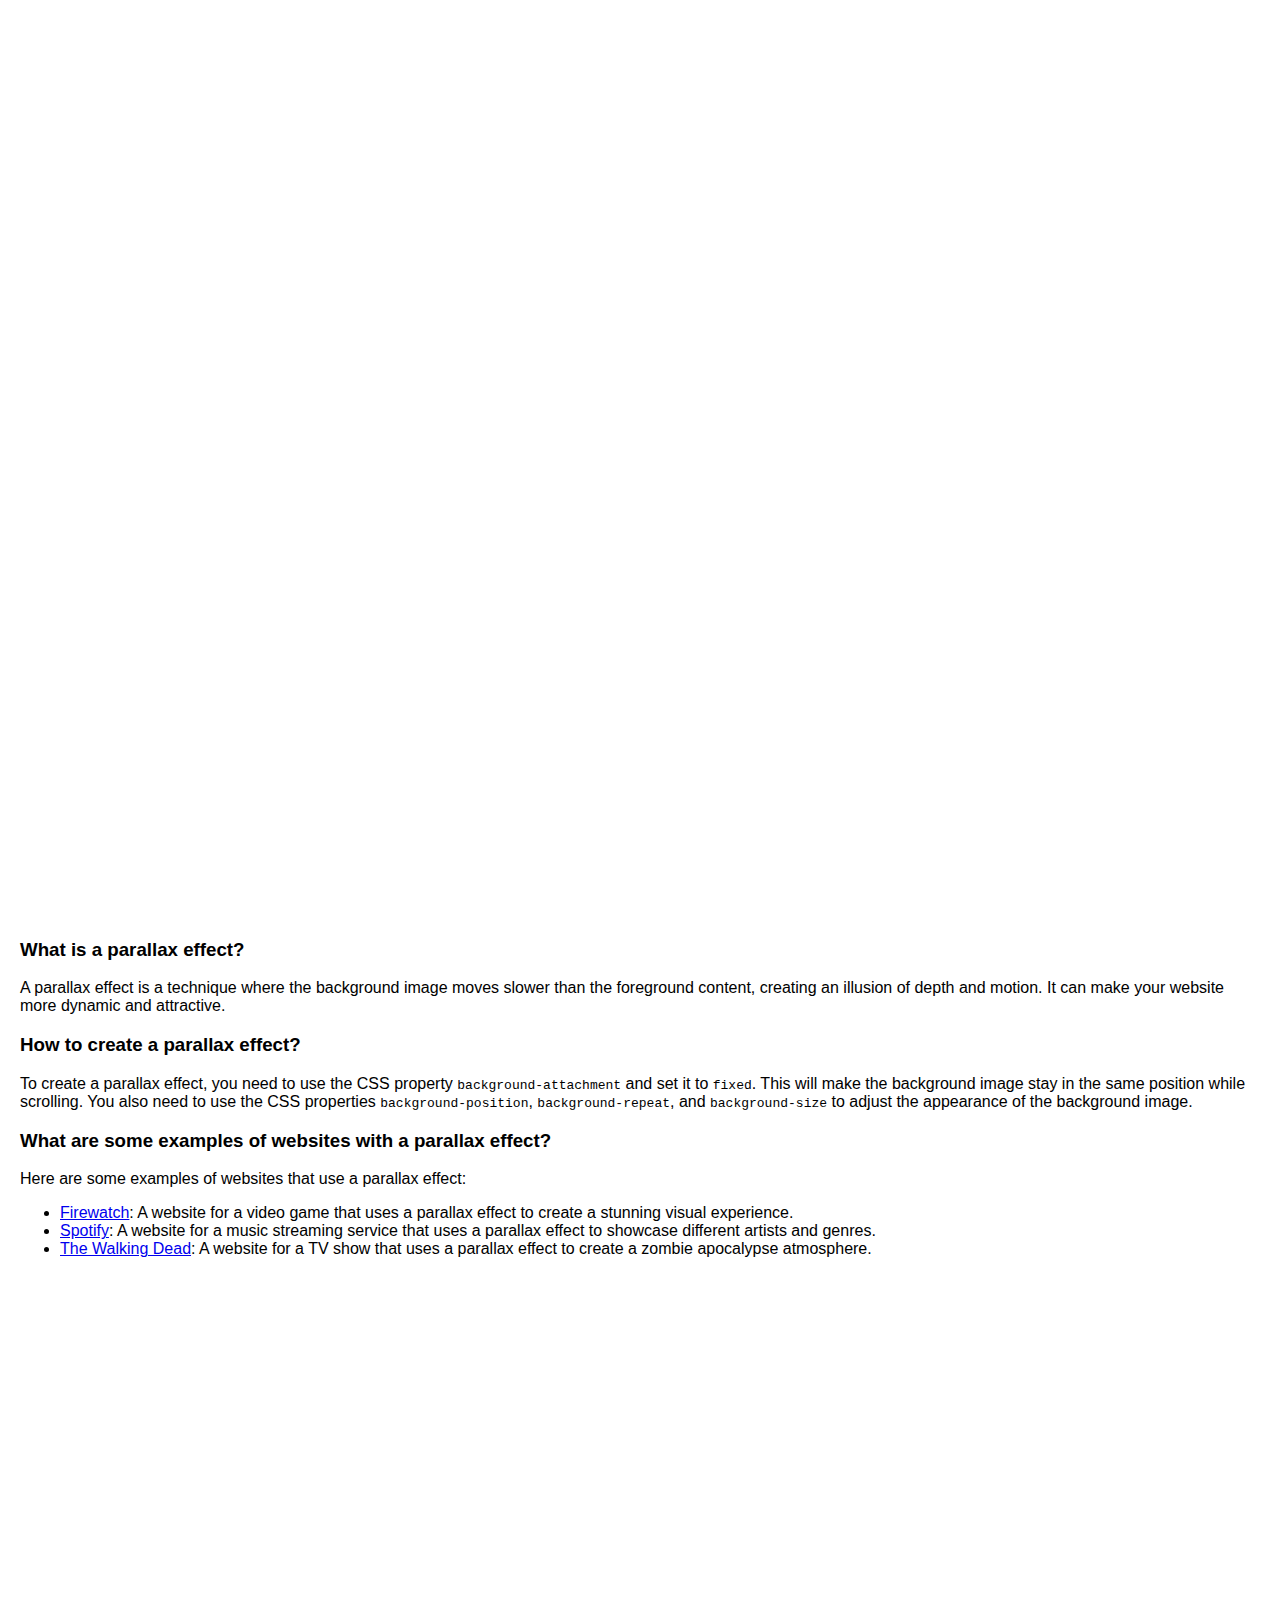
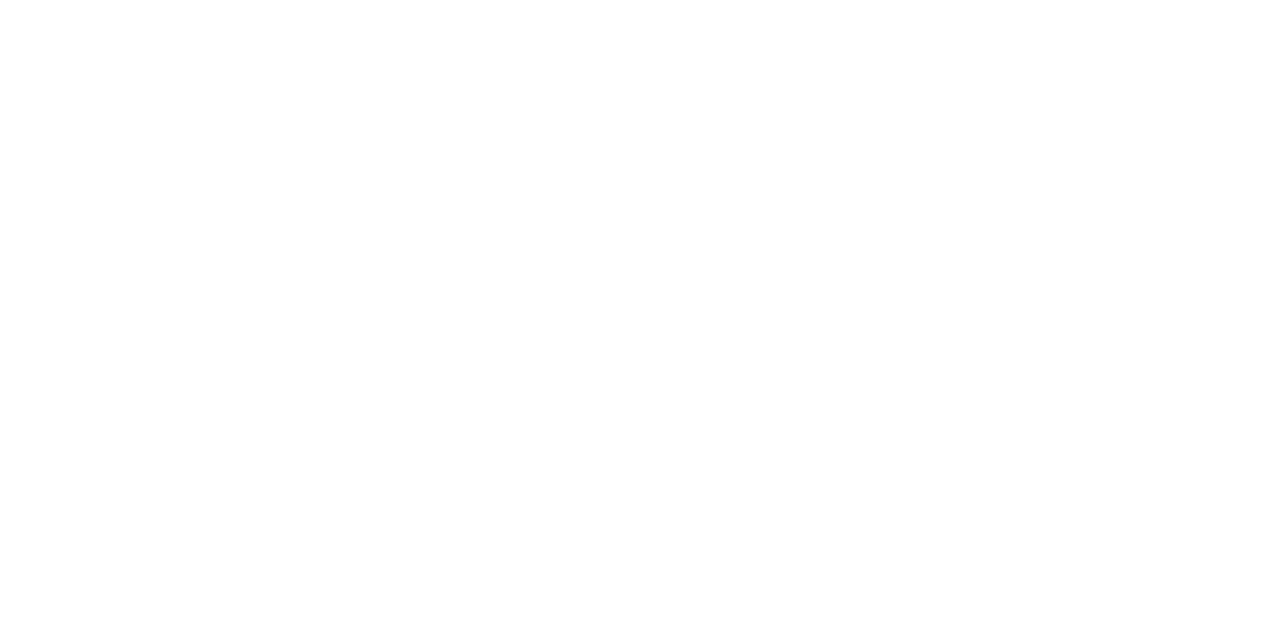
==== index.html @ a32f5b7f "Update index.html" ====
<html>
<head>
<style>
/* Style the body */
body {
  font-family: Arial, Helvetica, sans-serif;
  margin: 0;
  height: 100%;
}

/* Style the header */
.header {
  background-image : https://pixabay.com/photos/milky-way-stars-night-sky-2695569/;
  background-attachment: fixed; /* This will create the parallax effect */
  background-position: center;
  background-repeat: no-repeat;
  background-size: cover;
  height: 100%;
}

/* Style the content */
.content {
  padding: 20px;
  background-color: white;
}

/* Style the footer */
.footer {
  background-image: url; /* Another scenic image */
  background-attachment: fixed; /* This will create the parallax effect */
  background-position: center;
  background-repeat: no-repeat;
  background-size: cover;
  height: 100%;
}

/* Style the heading text */
.heading {
  color: white;
  font-size: 48px;
  padding: 8px;
}

/* Style the subheading text */
.subheading {
  color: white;
  font-size: 24px;
}
</style>
</head>
<body>

<!-- The header with a full-width image -->
<div class="header">
<h1 class="heading">My Simple Website</h1>
<h2 class="subheading">With a parallax effect</h2>
</div>

<!-- The content -->
<div class="content">
<h3>What is a parallax effect?</h3>
<p>A parallax effect is a technique where the background image moves slower than the foreground content, creating an illusion of depth and motion. It can make your website more dynamic and attractive.</p>
<h3>How to create a parallax effect?</h3>
<p>To create a parallax effect, you need to use the CSS property <code>background-attachment</code> and set it to <code>fixed</code>. This will make the background image stay in the same position while scrolling. You also need to use the CSS properties <code>background-position</code>, <code>background-repeat</code>, and <code>background-size</code> to adjust the appearance of the background image.</p>
<h3>What are some examples of websites with a parallax effect?</h3>
<p>Here are some examples of websites that use a parallax effect:</p>
<ul>
<li><a href="^4^">Firewatch</a>: A website for a video game that uses a parallax effect to create a stunning visual experience.</li>
<li><a href="^5^">Spotify</a>: A website for a music streaming service that uses a parallax effect to showcase different artists and genres.</li>
<li><a href="^6^">The Walking Dead</a>: A website for a TV show that uses a parallax effect to create a zombie apocalypse atmosphere.</li>
</ul>
</div>

<!-- The footer with another full-width image -->
<div class="footer">
<h1 class="heading">Thank you for visiting!</h1>
<h2 class="subheading">I hope you learned something new.</h2>
</div>

</body>
</html>
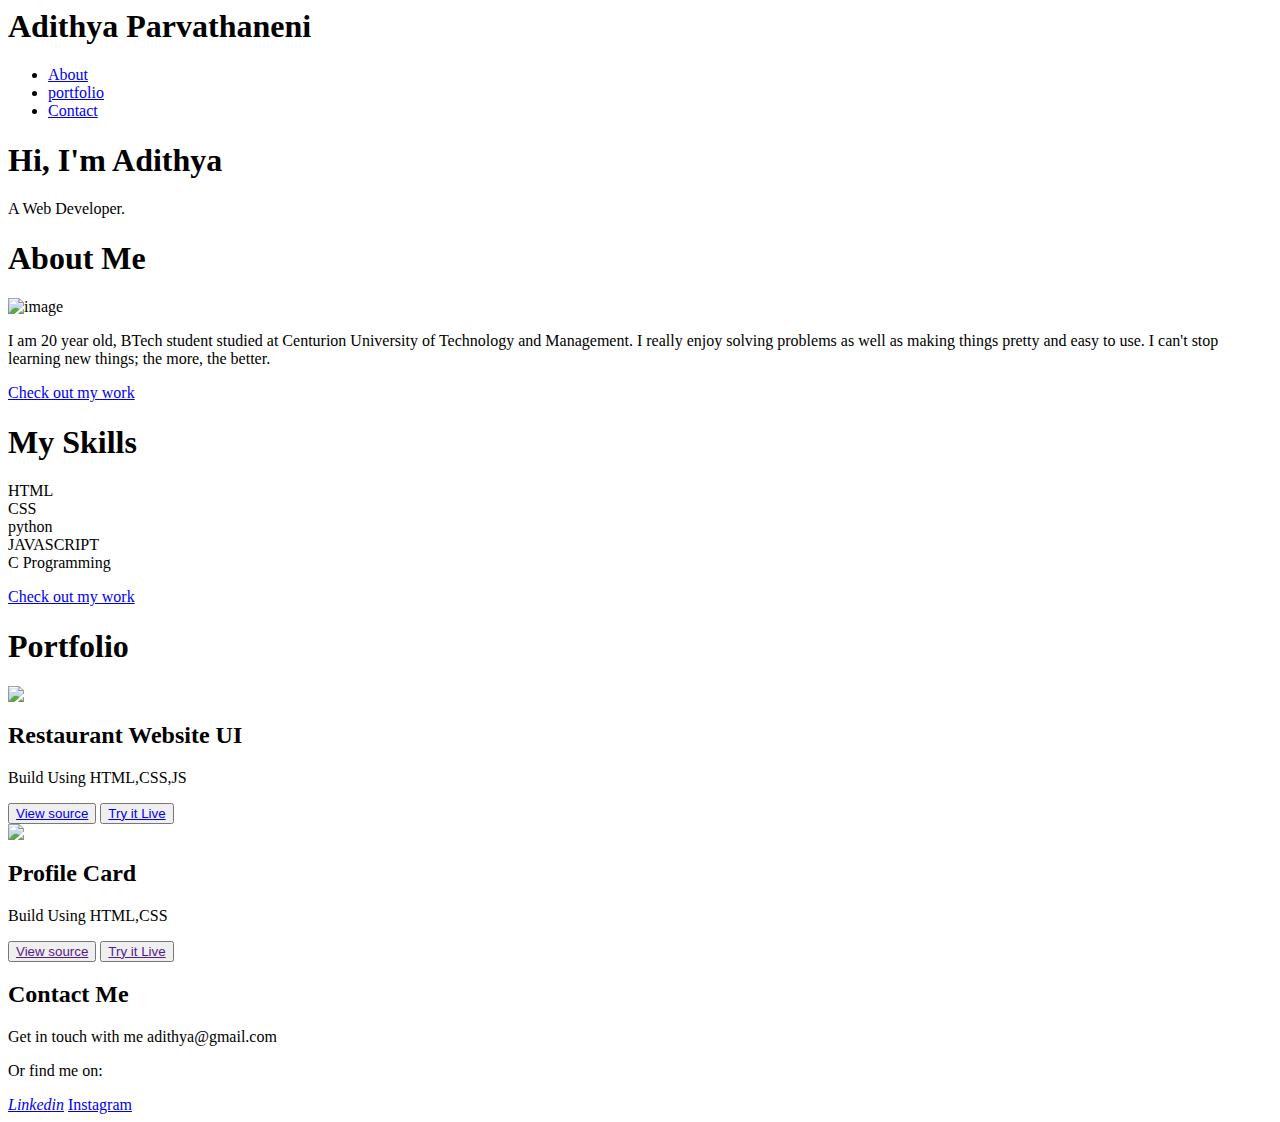
==== commit e183c480: "Create index.html" ====
--- a/index.html
+++ b/index.html
@@ -1,81 +1,228 @@
-<html>
+<html lang="en">
+
 <head>
-<style>
-/* Style the body */
-body {
-  font-family: Arial, Helvetica, sans-serif;
-  margin: 0;
-  height: 100%;
-}
-
-/* Style the header */
-.header {
-  background-image : https://pixabay.com/photos/milky-way-stars-night-sky-2695569/;
-  background-attachment: fixed; /* This will create the parallax effect */
-  background-position: center;
-  background-repeat: no-repeat;
-  background-size: cover;
-  height: 100%;
-}
-
-/* Style the content */
-.content {
-  padding: 20px;
-  background-color: white;
-}
-
-/* Style the footer */
-.footer {
-  background-image: url; /* Another scenic image */
-  background-attachment: fixed; /* This will create the parallax effect */
-  background-position: center;
-  background-repeat: no-repeat;
-  background-size: cover;
-  height: 100%;
-}
-
-/* Style the heading text */
-.heading {
-  color: white;
-  font-size: 48px;
-  padding: 8px;
-}
-
-/* Style the subheading text */
-.subheading {
-  color: white;
-  font-size: 24px;
-}
-</style>
+  <meta charset="UTF-8" />
+  <meta http-equiv="X-UA-Compatible" content="IE=edge" />
+  <meta name="author" content="Sanket Bodake">
+  <meta name="description" content="Portfolio website | Web Developer | Open source Enthusiast">
+  <meta name="keywords" content="Sanket, bodake, Sanket bodake, portfolio, css, javascript, software, coding, programming, web, 
+  development, developer, frontend">
+  <meta name="viewport" content="width=device-width, initial-scale=1.0" />
+  <meta name="google-site-verification" content="IZ7Sm227j_9N0Sy_JmwOvn1_OAm_O2rHr2833ZV0Fro">
+  <title>portfolio</title>
+  <link rel="stylesheet" href="./style.css" />
+  <script src="https://kit.fontawesome.com/66aa7c98b3.js" crossorigin="anonymous"></script>
+  <link href="https://fonts.googleapis.com/css?family=Comfortaa:400,700,300|Quattrocento" rel="stylesheet">
+  <link rel="shortcut icon" href="./img/fbavatar_1630400663387_6838396024049256103.png" type="image/x-icon">
+  <script src="https://code.jquery.com/jquery-3.6.0.min.js"
+  integrity="sha256-/xUj+3OJU5yExlq6GSYGSHk7tPXikynS7ogEvDej/m4=" crossorigin="anonymous"></script>
+ <meta name="title" content="Portfolio Website | Sanket Bodake">
+ <meta name="title" content="Portfolio Website | Sanket Bodake">
+ <meta itemprop="description" content="Web Developer | Open source Enthusiast">
+ <meta name="application-name" content="Portfolio Website">
+ <meta property="og:site_name" content="">
+ <meta property="og:type" content="website">
+ <meta property="og:url" content="https://sanketbodake.ninja/">
+ <meta property="og:title" content="Sanket Bodake">
+ <meta property="og:description" content="Portfolio website | Web Developer | Open source Enthusiast">
+ <meta name="url" content="https://sanketbodake.ninja/">
+ <meta name="language" content="English">  
+ <meta property="twitter:card" content="summary_large_image">
+<meta name="twitter:url" content="https://sanketbodake.ninja/">
+<meta name="twitter:title" content="Sanket Bodake">
+<meta name="twitter:description" content="Portfolio website | Web Developer | Open source Enthusiast">
+<meta name="twitter:site" content="@Sanket46171296">
+<meta name="twitter:creator" content="@Sanket46171296">
+<meta name="url" content="https://sanketbodake.ninja/">
+<meta property="og:locale" content="en">
+<meta name="language" content="English">
+<meta itemprop="image" content="https://sanketbodake.ninja/myImage.jpg">
+<meta property="og:image" content="https://sanketbodake.ninja/myImage.jpg">
+<meta name="twitter:image" content="https://sanketbodake.ninja/myImage.jpg">
+<meta name="twitter:image:src" content="https://sanketbodake.ninja/myImage.jpg">
+<meta property="og:image:type" content="image/png">
+<meta property="og:image:width" content="512">
+<meta property="og:image:height" content="512">
+<meta property="twitter:image:type" content="image/png">
+<meta property="twitter:image:width" content="512">
+<meta property="twitter:image:width" content="512">
 </head>
+
 <body>
-
-<!-- The header with a full-width image -->
-<div class="header">
-<h1 class="heading">My Simple Website</h1>
-<h2 class="subheading">With a parallax effect</h2>
-</div>
-
-<!-- The content -->
-<div class="content">
-<h3>What is a parallax effect?</h3>
-<p>A parallax effect is a technique where the background image moves slower than the foreground content, creating an illusion of depth and motion. It can make your website more dynamic and attractive.</p>
-<h3>How to create a parallax effect?</h3>
-<p>To create a parallax effect, you need to use the CSS property <code>background-attachment</code> and set it to <code>fixed</code>. This will make the background image stay in the same position while scrolling. You also need to use the CSS properties <code>background-position</code>, <code>background-repeat</code>, and <code>background-size</code> to adjust the appearance of the background image.</p>
-<h3>What are some examples of websites with a parallax effect?</h3>
-<p>Here are some examples of websites that use a parallax effect:</p>
-<ul>
-<li><a href="^4^">Firewatch</a>: A website for a video game that uses a parallax effect to create a stunning visual experience.</li>
-<li><a href="^5^">Spotify</a>: A website for a music streaming service that uses a parallax effect to showcase different artists and genres.</li>
-<li><a href="^6^">The Walking Dead</a>: A website for a TV show that uses a parallax effect to create a zombie apocalypse atmosphere.</li>
-</ul>
-</div>
-
-<!-- The footer with another full-width image -->
-<div class="footer">
-<h1 class="heading">Thank you for visiting!</h1>
-<h2 class="subheading">I hope you learned something new.</h2>
-</div>
-
+  <header class="header">
+    <nav class="navbar">
+      <div class="navbar-container container">
+        <div>
+          <h1 class="navbar-brand">Adithya Parvathaneni</h1>
+        </div>
+        <ul class="menu-items">
+          <li><a href="#about">About</a></li>
+          <li><a href="#portfolio">portfolio</a></li>
+          <li><a href="#contact-me">Contact</a></li>
+        </ul>
+      </div>
+    </nav>
+    <div class="home-content" id="home-page">
+      <div class="name">
+        <h1>Hi, I'm Adithya</h1>
+        <p>A Web Developer.</p>
+      </div>
+      <div class="angle-down-icon">
+        <a href="#about"><i class="fas fa-angle-down"></i></a>
+      </div>
+    </div>
+  </header>
+  <section class="about-me" id="about">
+    <div class="container">
+      <div class="about-content">
+        <div class="left-content">
+          <div>
+           <h1 class="about-heading">About Me</h1>
+          </div> 
+          <img src="https://i.postimg.cc/Hx4nChpH/fbavatar-1630400663387-6838396024049256103.png" alt="image" />
+          <p>
+            I am 20 year old, BTech student studied at Centurion University of Technology and Management.
+            I really enjoy solving problems as well as making things pretty and easy to use. I can't stop learning new
+            things; the more, the better.
+          </p>
+          <div class="work-arrow">
+            <p>
+              <a href="#my-works">Check out my work <i class="fas fa-arrow-down"></i></a>
+            </p>
+          </div>
+        </div>
+        <div class="skills">
+          <div class="right-content">
+            <div>
+              <h1 class="skills-heading">My Skills</h1>
+            </div>
+            <div class="skills-bar">
+              <div class="bar">
+                <div class="info">
+                  <span>HTML</span>
+                </div>
+                <div class="progress-line"><span class="html"></span></div>
+                <div class="bar">
+                  <div class="info">
+                    <span>CSS</span>
+                  </div>
+                  <div class="progress-line"><span class="css"></span></div>
+                  <div class="bar">
+                    <div class="info">
+                      <span>python</span>
+                    </div>
+                    <div class="progress-line"><span class="bootstrap"></span></div>
+                    <div class="bar">
+                      <div class="info">
+                        <span>JAVASCRIPT</span>
+                      </div>
+                      <div class="progress-line"><span class="javascript"></span></div>
+                      <div class="bar">
+                        <div class="info">
+                          <span>C Programming</span>
+                        </div>
+                        <div class="progress-line"><span class="c"></span></div>
+                      </div>
+                    </div>
+                  </div>
+                </div>
+              </div>
+            </div>
+            <div class="work-arrow-2">
+              <p>
+                <a href="#my-works">Check out my work <i class="fas fa-arrow-down"></i></a>
+              </p>
+            </div>
+          </div>
+        </div>
+      </div>
+    </div>
+ </section>
+  <section id="my-works">
+    <div class="portfolio">
+      <div class="proj-heading">
+        <h1>Portfolio</h1>
+      </div>
+      <div class="portfolio-content container">
+        <div class="proj-1">
+          <img src="https://i.postimg.cc/qM9TjGTG/Screenshot-80.png">
+          <div class="proj1-details">
+            <i class="fab fa-html5"></i>
+            <i class="fab fa-css3-alt"></i>
+            <i class="fab fa-js"></i>
+            <h2>Restaurant Website UI</h2>
+            <p>Build Using HTML,CSS,JS</p>
+            <button><a href="#" target="blank">View source <i
+              class="fas fa-external-link-alt"></i></a>
+            </button>
+            <button><a href="#" target="blank">Try it Live <i
+              class="fas fa-external-link-alt"></i></a>
+          </button>
+          </div>
+        </div>
+        
+        <div class="proj-2">
+          <img src="https://i.postimg.cc/FR848bSm/Screenshot-76.png">
+          <div class="proj2-details">
+            <i class="fab fa-html5"></i>
+            <i class="fab fa-css3-alt"></i>
+            <h2>Profile Card</h2>
+            <p>Build Using HTML,CSS</p>
+            <button><a href="" target="blank">View source <i
+              class="fas fa-external-link-alt"></i></a>
+            </button>
+            <button><a href="" target="blank">Try it Live <i
+              class="fas fa-external-link-alt"></i></a>
+          </button>
+          </div>
+          
+        </div>
+      </div>
+    </div>
+  </section>
+  <div class="contact" id="contact-me">
+    <div class="container">
+      <div class="contact-content">
+        <h2>Contact Me</h2>
+        <p class="mail">
+          Get in touch with me <i class="fas fa-arrow-right"></i> adithya@gmail.com
+        </p>
+        <p class="links">Or find me on:</p>
+        <a href="www.linkedin.com/in/adithya-parvathaneni-94989927a" target="blank"><i class="fab fa-linkedin">Linkedin</i></a>
+        <a href="https://www.instagram.com/itz_adithya___/" target="blank"><i class="fab fa-instagram"></i> Instagram</a>
+      </div>
+    </div>
+  </div>
+  <script type="text/javascript">
+    $(document).ready(function () {
+      $(window).scroll(function () {
+        if ($(this).scrollTop() > 550) {
+          $('.navbar').addClass('solid');
+          $('.back-to-top').addClass('visible');
+        } else {
+          $('.navbar').removeClass('solid');
+          $('.back-to-top').removeClass('visible');
+        }
+
+      });
+    });
+  </script>
+  <script src="https://ajax.googleapis.com/ajax/libs/jquery/3.3.1/jquery.min.js"></script>
+  <script>
+    $(document).ready(function () {
+      $("a").on('click', function (event) {
+        if (this.hash !== "") {
+          event.preventDefault();
+          var hash = this.hash;
+            $('html, body').animate({
+            scrollTop: $(hash).offset().top
+          }, 800, function () {
+            window.location.hash = hash;
+          });
+        } 
+      });
+    });
+  </script>
 </body>
+
 </html>
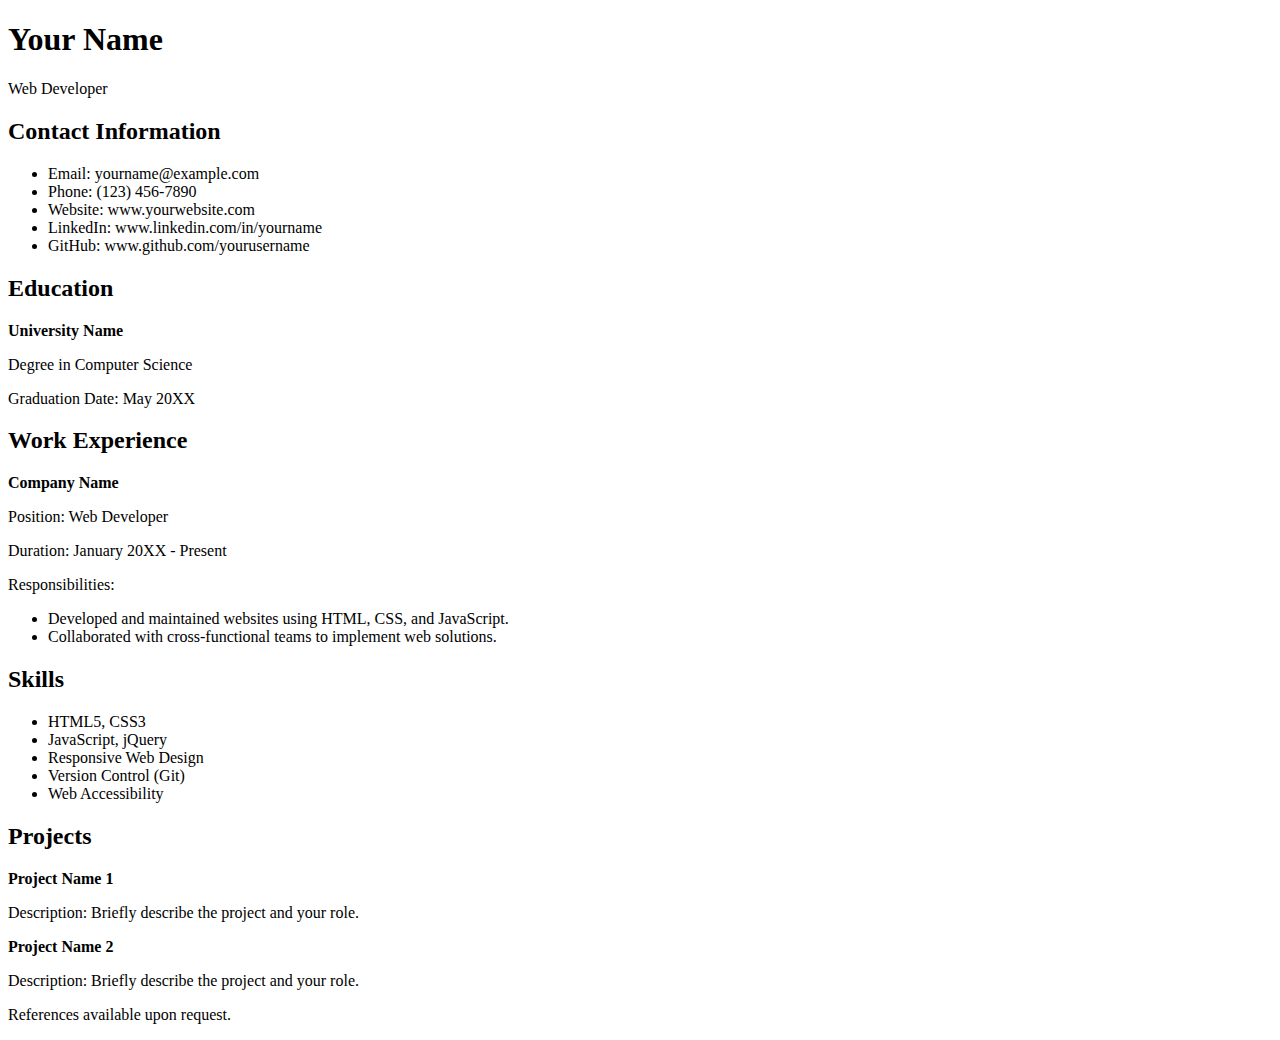
==== commit 2b51b563: "Create index.html" ====
--- a/index.html
+++ b/index.html
@@ -1,228 +1,65 @@
+<!DOCTYPE html>
 <html lang="en">
-
 <head>
-  <meta charset="UTF-8" />
-  <meta http-equiv="X-UA-Compatible" content="IE=edge" />
-  <meta name="author" content="Sanket Bodake">
-  <meta name="description" content="Portfolio website | Web Developer | Open source Enthusiast">
-  <meta name="keywords" content="Sanket, bodake, Sanket bodake, portfolio, css, javascript, software, coding, programming, web, 
-  development, developer, frontend">
-  <meta name="viewport" content="width=device-width, initial-scale=1.0" />
-  <meta name="google-site-verification" content="IZ7Sm227j_9N0Sy_JmwOvn1_OAm_O2rHr2833ZV0Fro">
-  <title>portfolio</title>
-  <link rel="stylesheet" href="./style.css" />
-  <script src="https://kit.fontawesome.com/66aa7c98b3.js" crossorigin="anonymous"></script>
-  <link href="https://fonts.googleapis.com/css?family=Comfortaa:400,700,300|Quattrocento" rel="stylesheet">
-  <link rel="shortcut icon" href="./img/fbavatar_1630400663387_6838396024049256103.png" type="image/x-icon">
-  <script src="https://code.jquery.com/jquery-3.6.0.min.js"
-  integrity="sha256-/xUj+3OJU5yExlq6GSYGSHk7tPXikynS7ogEvDej/m4=" crossorigin="anonymous"></script>
- <meta name="title" content="Portfolio Website | Sanket Bodake">
- <meta name="title" content="Portfolio Website | Sanket Bodake">
- <meta itemprop="description" content="Web Developer | Open source Enthusiast">
- <meta name="application-name" content="Portfolio Website">
- <meta property="og:site_name" content="">
- <meta property="og:type" content="website">
- <meta property="og:url" content="https://sanketbodake.ninja/">
- <meta property="og:title" content="Sanket Bodake">
- <meta property="og:description" content="Portfolio website | Web Developer | Open source Enthusiast">
- <meta name="url" content="https://sanketbodake.ninja/">
- <meta name="language" content="English">  
- <meta property="twitter:card" content="summary_large_image">
-<meta name="twitter:url" content="https://sanketbodake.ninja/">
-<meta name="twitter:title" content="Sanket Bodake">
-<meta name="twitter:description" content="Portfolio website | Web Developer | Open source Enthusiast">
-<meta name="twitter:site" content="@Sanket46171296">
-<meta name="twitter:creator" content="@Sanket46171296">
-<meta name="url" content="https://sanketbodake.ninja/">
-<meta property="og:locale" content="en">
-<meta name="language" content="English">
-<meta itemprop="image" content="https://sanketbodake.ninja/myImage.jpg">
-<meta property="og:image" content="https://sanketbodake.ninja/myImage.jpg">
-<meta name="twitter:image" content="https://sanketbodake.ninja/myImage.jpg">
-<meta name="twitter:image:src" content="https://sanketbodake.ninja/myImage.jpg">
-<meta property="og:image:type" content="image/png">
-<meta property="og:image:width" content="512">
-<meta property="og:image:height" content="512">
-<meta property="twitter:image:type" content="image/png">
-<meta property="twitter:image:width" content="512">
-<meta property="twitter:image:width" content="512">
+    <meta charset="UTF-8">
+    <meta name="viewport" content="width=device-width, initial-scale=1.0">
+    <title>Your Name - Resume</title>
+    <link rel="stylesheet" href="styles.css">
 </head>
-
 <body>
-  <header class="header">
-    <nav class="navbar">
-      <div class="navbar-container container">
-        <div>
-          <h1 class="navbar-brand">Adithya Parvathaneni</h1>
-        </div>
-        <ul class="menu-items">
-          <li><a href="#about">About</a></li>
-          <li><a href="#portfolio">portfolio</a></li>
-          <li><a href="#contact-me">Contact</a></li>
+    <header>
+        <h1>Your Name</h1>
+        <p>Web Developer</p>
+    </header>
+    <section id="contact">
+        <h2>Contact Information</h2>
+        <ul>
+            <li>Email: yourname@example.com</li>
+            <li>Phone: (123) 456-7890</li>
+            <li>Website: www.yourwebsite.com</li>
+            <li>LinkedIn: www.linkedin.com/in/yourname</li>
+            <li>GitHub: www.github.com/yourusername</li>
         </ul>
-      </div>
-    </nav>
-    <div class="home-content" id="home-page">
-      <div class="name">
-        <h1>Hi, I'm Adithya</h1>
-        <p>A Web Developer.</p>
-      </div>
-      <div class="angle-down-icon">
-        <a href="#about"><i class="fas fa-angle-down"></i></a>
-      </div>
-    </div>
-  </header>
-  <section class="about-me" id="about">
-    <div class="container">
-      <div class="about-content">
-        <div class="left-content">
-          <div>
-           <h1 class="about-heading">About Me</h1>
-          </div> 
-          <img src="https://i.postimg.cc/Hx4nChpH/fbavatar-1630400663387-6838396024049256103.png" alt="image" />
-          <p>
-            I am 20 year old, BTech student studied at Centurion University of Technology and Management.
-            I really enjoy solving problems as well as making things pretty and easy to use. I can't stop learning new
-            things; the more, the better.
-          </p>
-          <div class="work-arrow">
-            <p>
-              <a href="#my-works">Check out my work <i class="fas fa-arrow-down"></i></a>
-            </p>
-          </div>
-        </div>
-        <div class="skills">
-          <div class="right-content">
-            <div>
-              <h1 class="skills-heading">My Skills</h1>
-            </div>
-            <div class="skills-bar">
-              <div class="bar">
-                <div class="info">
-                  <span>HTML</span>
-                </div>
-                <div class="progress-line"><span class="html"></span></div>
-                <div class="bar">
-                  <div class="info">
-                    <span>CSS</span>
-                  </div>
-                  <div class="progress-line"><span class="css"></span></div>
-                  <div class="bar">
-                    <div class="info">
-                      <span>python</span>
-                    </div>
-                    <div class="progress-line"><span class="bootstrap"></span></div>
-                    <div class="bar">
-                      <div class="info">
-                        <span>JAVASCRIPT</span>
-                      </div>
-                      <div class="progress-line"><span class="javascript"></span></div>
-                      <div class="bar">
-                        <div class="info">
-                          <span>C Programming</span>
-                        </div>
-                        <div class="progress-line"><span class="c"></span></div>
-                      </div>
-                    </div>
-                  </div>
-                </div>
-              </div>
-            </div>
-            <div class="work-arrow-2">
-              <p>
-                <a href="#my-works">Check out my work <i class="fas fa-arrow-down"></i></a>
-              </p>
-            </div>
-          </div>
-        </div>
-      </div>
-    </div>
- </section>
-  <section id="my-works">
-    <div class="portfolio">
-      <div class="proj-heading">
-        <h1>Portfolio</h1>
-      </div>
-      <div class="portfolio-content container">
-        <div class="proj-1">
-          <img src="https://i.postimg.cc/qM9TjGTG/Screenshot-80.png">
-          <div class="proj1-details">
-            <i class="fab fa-html5"></i>
-            <i class="fab fa-css3-alt"></i>
-            <i class="fab fa-js"></i>
-            <h2>Restaurant Website UI</h2>
-            <p>Build Using HTML,CSS,JS</p>
-            <button><a href="#" target="blank">View source <i
-              class="fas fa-external-link-alt"></i></a>
-            </button>
-            <button><a href="#" target="blank">Try it Live <i
-              class="fas fa-external-link-alt"></i></a>
-          </button>
-          </div>
-        </div>
-        
-        <div class="proj-2">
-          <img src="https://i.postimg.cc/FR848bSm/Screenshot-76.png">
-          <div class="proj2-details">
-            <i class="fab fa-html5"></i>
-            <i class="fab fa-css3-alt"></i>
-            <h2>Profile Card</h2>
-            <p>Build Using HTML,CSS</p>
-            <button><a href="" target="blank">View source <i
-              class="fas fa-external-link-alt"></i></a>
-            </button>
-            <button><a href="" target="blank">Try it Live <i
-              class="fas fa-external-link-alt"></i></a>
-          </button>
-          </div>
-          
-        </div>
-      </div>
-    </div>
-  </section>
-  <div class="contact" id="contact-me">
-    <div class="container">
-      <div class="contact-content">
-        <h2>Contact Me</h2>
-        <p class="mail">
-          Get in touch with me <i class="fas fa-arrow-right"></i> adithya@gmail.com
-        </p>
-        <p class="links">Or find me on:</p>
-        <a href="www.linkedin.com/in/adithya-parvathaneni-94989927a" target="blank"><i class="fab fa-linkedin">Linkedin</i></a>
-        <a href="https://www.instagram.com/itz_adithya___/" target="blank"><i class="fab fa-instagram"></i> Instagram</a>
-      </div>
-    </div>
-  </div>
-  <script type="text/javascript">
-    $(document).ready(function () {
-      $(window).scroll(function () {
-        if ($(this).scrollTop() > 550) {
-          $('.navbar').addClass('solid');
-          $('.back-to-top').addClass('visible');
-        } else {
-          $('.navbar').removeClass('solid');
-          $('.back-to-top').removeClass('visible');
-        }
-
-      });
-    });
-  </script>
-  <script src="https://ajax.googleapis.com/ajax/libs/jquery/3.3.1/jquery.min.js"></script>
-  <script>
-    $(document).ready(function () {
-      $("a").on('click', function (event) {
-        if (this.hash !== "") {
-          event.preventDefault();
-          var hash = this.hash;
-            $('html, body').animate({
-            scrollTop: $(hash).offset().top
-          }, 800, function () {
-            window.location.hash = hash;
-          });
-        } 
-      });
-    });
-  </script>
+    </section>
+    <section id="education">
+        <h2>Education</h2>
+        <p><strong>University Name</strong></p>
+        <p>Degree in Computer Science</p>
+        <p>Graduation Date: May 20XX</p>
+    </section>
+    <section id="experience">
+        <h2>Work Experience</h2>
+        <p><strong>Company Name</strong></p>
+        <p>Position: Web Developer</p>
+        <p>Duration: January 20XX - Present</p>
+        <p>Responsibilities:</p>
+        <ul>
+            <li>Developed and maintained websites using HTML, CSS, and JavaScript.</li>
+            <li>Collaborated with cross-functional teams to implement web solutions.</li>
+            <!-- Add more responsibilities here -->
+        </ul>
+    </section>
+    <section id="skills">
+        <h2>Skills</h2>
+        <ul>
+            <li>HTML5, CSS3</li>
+            <li>JavaScript, jQuery</li>
+            <li>Responsive Web Design</li>
+            <li>Version Control (Git)</li>
+            <li>Web Accessibility</li>
+            <!-- Add more skills here -->
+        </ul>
+    </section>
+    <section id="projects">
+        <h2>Projects</h2>
+        <p><strong>Project Name 1</strong></p>
+        <p>Description: Briefly describe the project and your role.</p>
+        <p><strong>Project Name 2</strong></p>
+        <p>Description: Briefly describe the project and your role.</p>
+        <!-- Add more projects here -->
+    </section>
+    <footer>
+        <p>References available upon request.</p>
+    </footer>
 </body>
-
 </html>
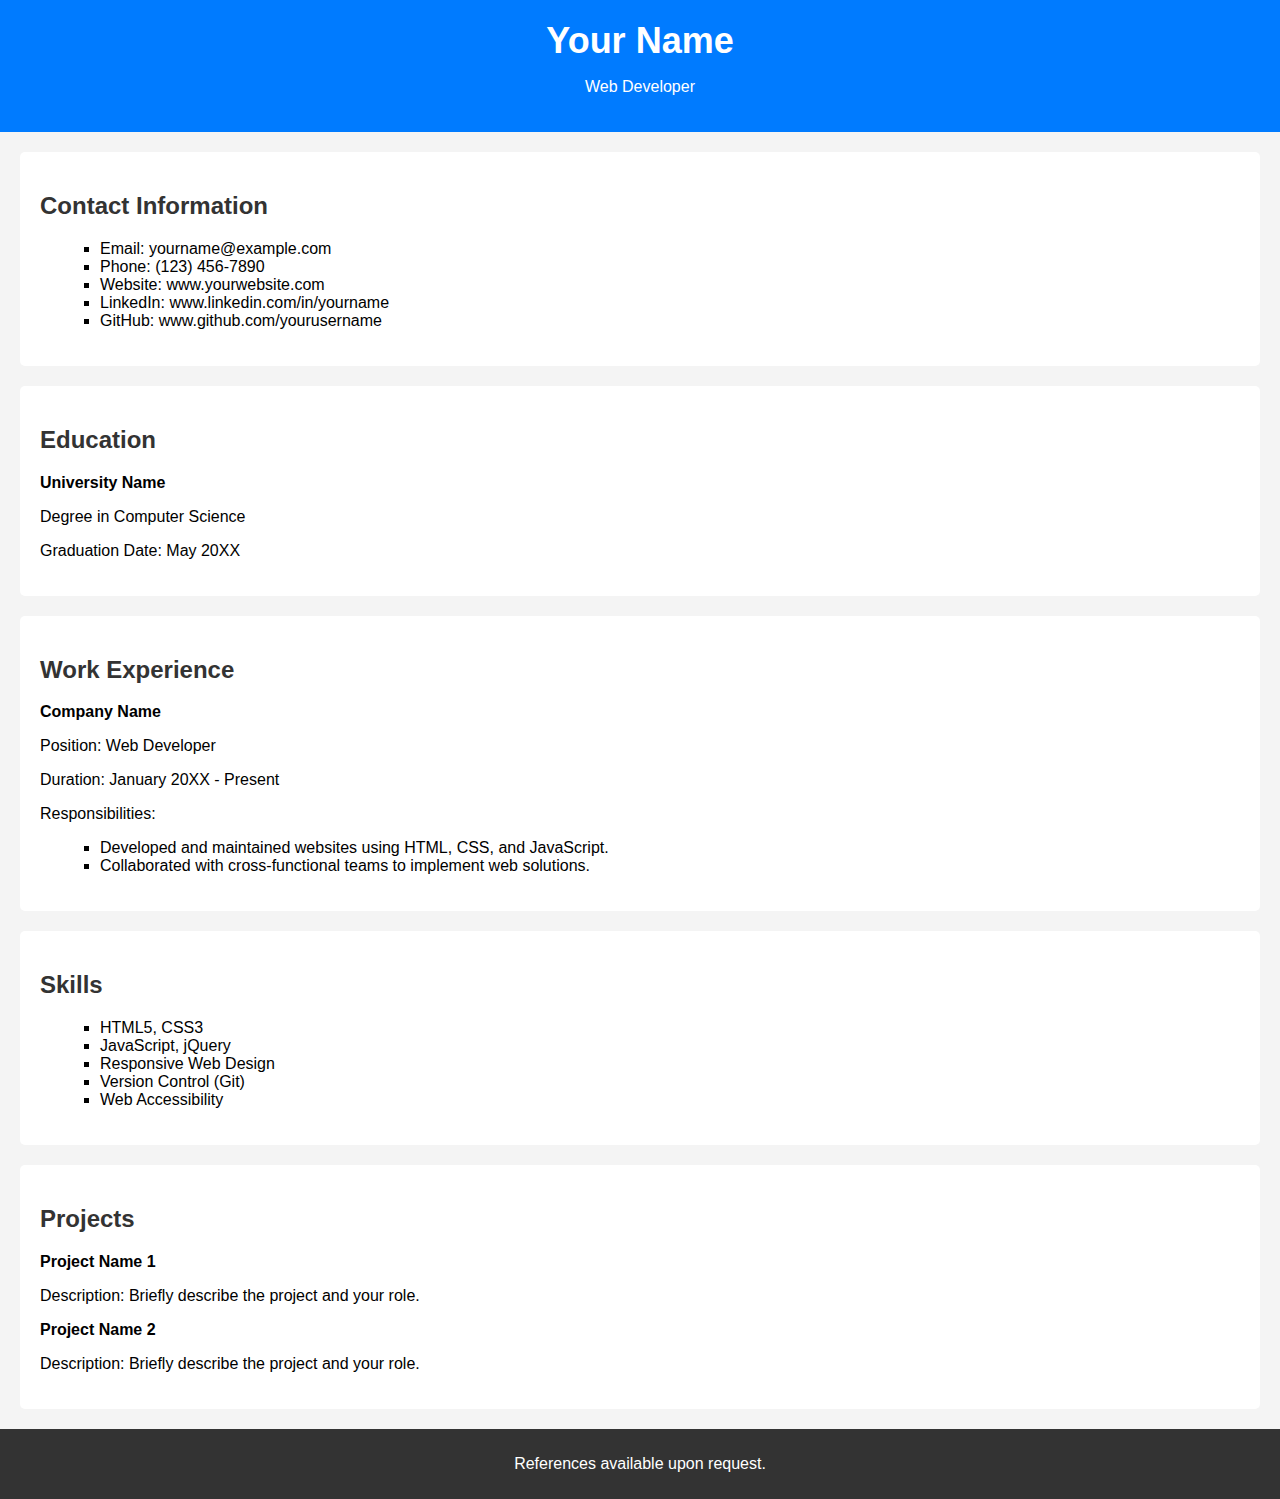
==== commit 3494151a: "Created Resume Part 2" ====
--- a/index.html
+++ b/index.html
@@ -5,6 +5,50 @@
     <meta name="viewport" content="width=device-width, initial-scale=1.0">
     <title>Your Name - Resume</title>
     <link rel="stylesheet" href="styles.css">
+    <style>
+        body {
+            font-family: Arial, sans-serif;
+            background-color: #f4f4f4;
+            margin: 0;
+            padding: 0;
+        }
+
+        header {
+            background-color: #007bff;
+            color: #fff;
+            text-align: center;
+            padding: 20px 0;
+        }
+
+        h1 {
+            margin: 0;
+            font-size: 36px;
+        }
+
+        h2 {
+            font-size: 24px;
+            color: #333;
+        }
+
+        section {
+            background-color: #fff;
+            padding: 20px;
+            margin: 20px;
+            border-radius: 5px;
+        }
+
+        ul {
+            list-style-type: square;
+            margin-left: 20px;
+        }
+
+        footer {
+            text-align: center;
+            padding: 10px 0;
+            background-color: #333;
+            color: #fff;
+        }
+    </style>
 </head>
 <body>
     <header>
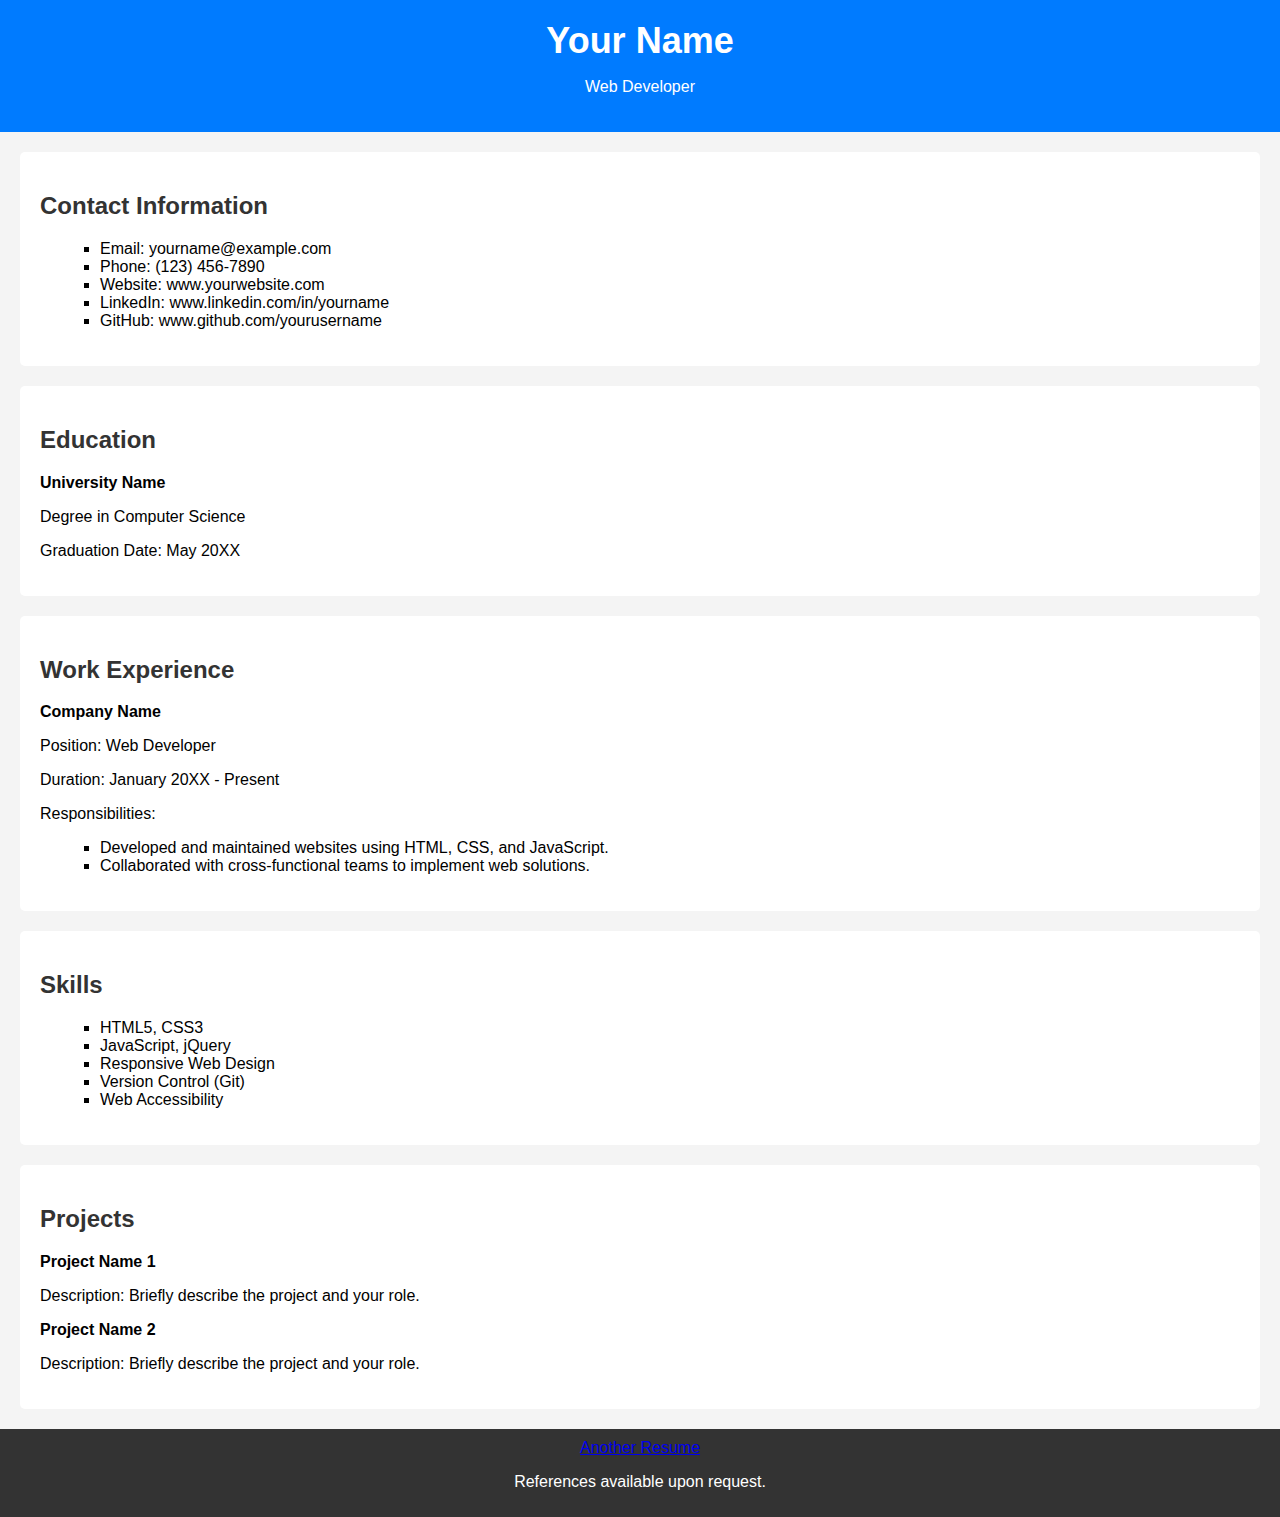
==== commit 65d79b92: "Update index.html by adding link of Resume Part 1" ====
--- a/index.html
+++ b/index.html
@@ -103,6 +103,7 @@
         <!-- Add more projects here -->
     </section>
     <footer>
+        <a href='index4.html'> Another Resume </a>
         <p>References available upon request.</p>
     </footer>
 </body>
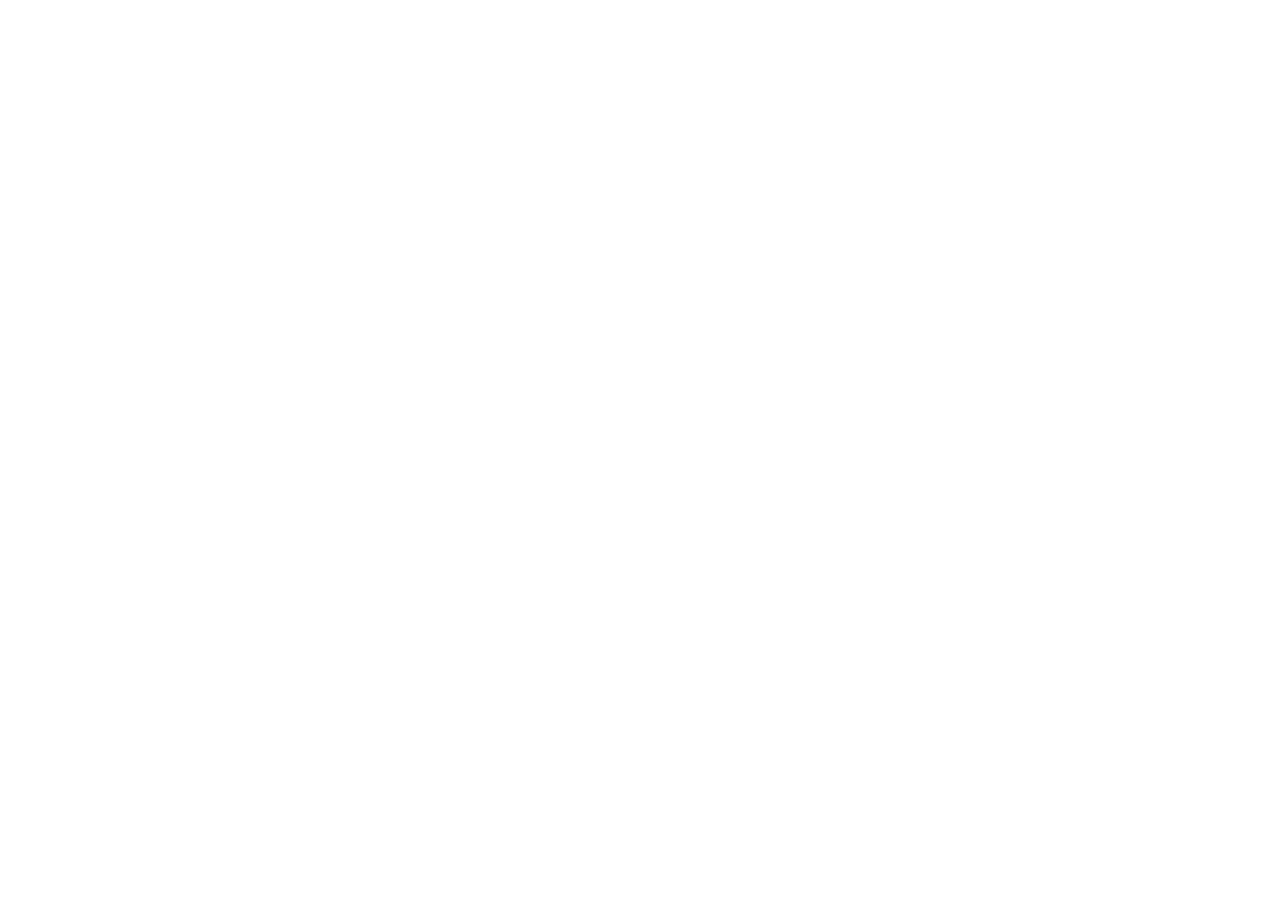
==== commit 34ca64bf: "Create index.html" ====
--- a/index.html
+++ b/index.html
@@ -1,110 +1,61 @@
-<!DOCTYPE html>
-<html lang="en">
-<head>
-    <meta charset="UTF-8">
-    <meta name="viewport" content="width=device-width, initial-scale=1.0">
-    <title>Your Name - Resume</title>
-    <link rel="stylesheet" href="styles.css">
-    <style>
-        body {
-            font-family: Arial, sans-serif;
-            background-color: #f4f4f4;
-            margin: 0;
-            padding: 0;
-        }
+<html> 
+    <head> 
+        <meta charset="utf-8">
+        <meta name="viewport" content="width=device-width, initial-scale=1.0, user-scalable=no">
+        <title></title>
 
-        header {
-            background-color: #007bff;
-            color: #fff;
-            text-align: center;
-            padding: 20px 0;
-        }
+        <script src="https://code.jquery.com/jquery-3.1.1.min.js"
+                integrity="sha256-hVVnYaiADRTO2PzUGmuLJr8BLUSjGIZsDYGmIJLv2b8="
+                crossorigin="anonymous"></script>
+        <script src="https://cdnjs.cloudflare.com/ajax/libs/marked/0.3.6/marked.min.js"></script>
 
-        h1 {
-            margin: 0;
-            font-size: 36px;
-        }
+        <link rel="stylesheet" href="https://cdnjs.cloudflare.com/ajax/libs/highlight.js/9.8.0/styles/default.min.css">
+        <script src="https://cdnjs.cloudflare.com/ajax/libs/highlight.js/9.8.0/highlight.min.js"></script>
+        <script>hljs.initHighlightingOnLoad();</script>
 
-        h2 {
-            font-size: 24px;
-            color: #333;
-        }
+        <style type="text/css">
+            body {
+                margin: 0px;
+                padding: 0px;
+                text-align: center;
+            }
+            #display_content {
+                margin-left: auto;
+                margin-right: auto;
+                text-align: left;
+                width: 720px;
+            }
+        </style>
 
-        section {
-            background-color: #fff;
-            padding: 20px;
-            margin: 20px;
-            border-radius: 5px;
-        }
+        <script> 
+            $(function(){
+                // Load `README.md` and show
+                $("#included_content").load("README.md", function(data) {
+                    marked.setOptions({
+                        gfm: true,
+                        tables: true,
+                        breaks: false,
+                        pedantic: false,
+                        sanitize: true,
+                        smartLists: true,
+                        smartypants: false,
+                        langPrefix: '',
+                        highlight: function(code, lang) {
+                            return code;
+                        }
+                    });
+                    var html_str = marked(data);
+                    $("#display_content").html(html_str);
 
-        ul {
-            list-style-type: square;
-            margin-left: 20px;
-        }
-
-        footer {
-            text-align: center;
-            padding: 10px 0;
-            background-color: #333;
-            color: #fff;
-        }
-    </style>
-</head>
-<body>
-    <header>
-        <h1>Your Name</h1>
-        <p>Web Developer</p>
-    </header>
-    <section id="contact">
-        <h2>Contact Information</h2>
-        <ul>
-            <li>Email: yourname@example.com</li>
-            <li>Phone: (123) 456-7890</li>
-            <li>Website: www.yourwebsite.com</li>
-            <li>LinkedIn: www.linkedin.com/in/yourname</li>
-            <li>GitHub: www.github.com/yourusername</li>
-        </ul>
-    </section>
-    <section id="education">
-        <h2>Education</h2>
-        <p><strong>University Name</strong></p>
-        <p>Degree in Computer Science</p>
-        <p>Graduation Date: May 20XX</p>
-    </section>
-    <section id="experience">
-        <h2>Work Experience</h2>
-        <p><strong>Company Name</strong></p>
-        <p>Position: Web Developer</p>
-        <p>Duration: January 20XX - Present</p>
-        <p>Responsibilities:</p>
-        <ul>
-            <li>Developed and maintained websites using HTML, CSS, and JavaScript.</li>
-            <li>Collaborated with cross-functional teams to implement web solutions.</li>
-            <!-- Add more responsibilities here -->
-        </ul>
-    </section>
-    <section id="skills">
-        <h2>Skills</h2>
-        <ul>
-            <li>HTML5, CSS3</li>
-            <li>JavaScript, jQuery</li>
-            <li>Responsive Web Design</li>
-            <li>Version Control (Git)</li>
-            <li>Web Accessibility</li>
-            <!-- Add more skills here -->
-        </ul>
-    </section>
-    <section id="projects">
-        <h2>Projects</h2>
-        <p><strong>Project Name 1</strong></p>
-        <p>Description: Briefly describe the project and your role.</p>
-        <p><strong>Project Name 2</strong></p>
-        <p>Description: Briefly describe the project and your role.</p>
-        <!-- Add more projects here -->
-    </section>
-    <footer>
-        <a href='index4.html'> Another Resume </a>
-        <p>References available upon request.</p>
-    </footer>
-</body>
+                    // Apply highlight.js again
+                    hljs.initHighlighting.called = false;
+                    hljs.initHighlighting();
+                }); 
+            });
+        </script> 
+    </head> 
+    <body> 
+        <div id="included_content" style="display:none"></div>
+        <div id="display_content"></div>
+    </body> 
 </html>
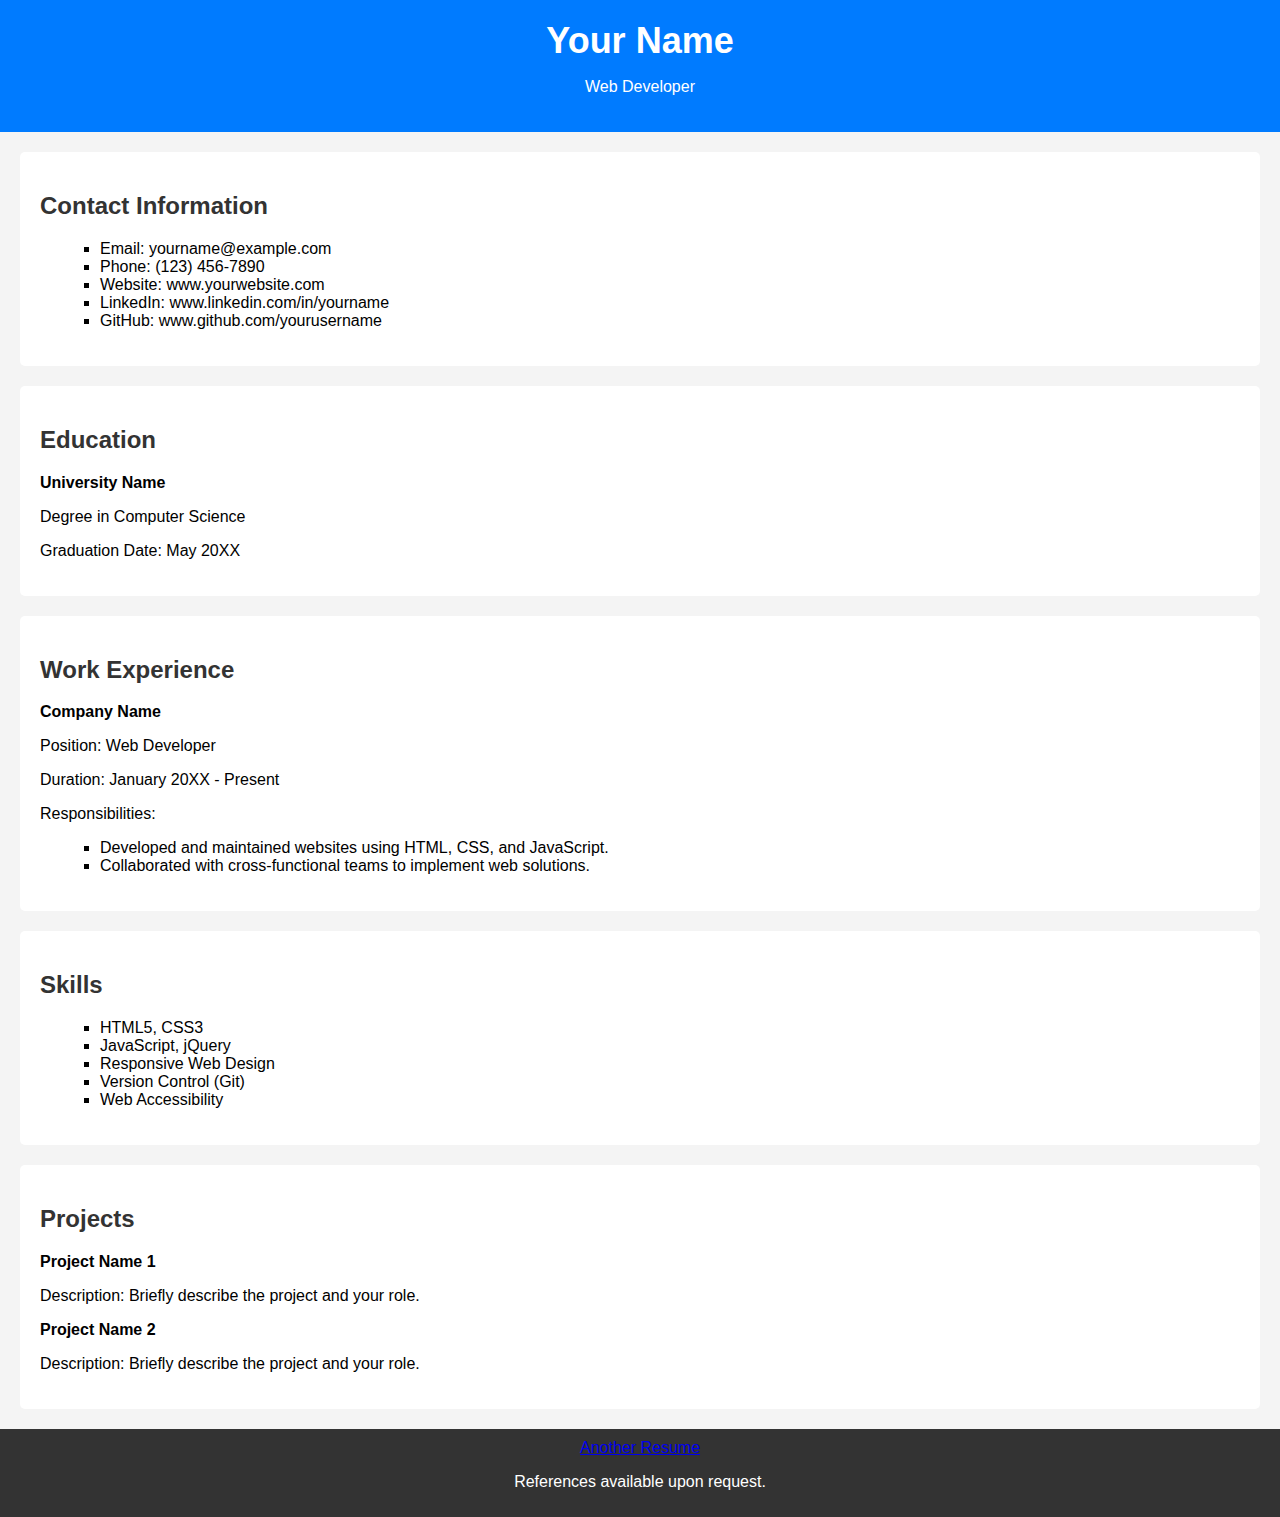
==== commit 2b4a0d1f: "Rename index5.html to index.html" ====
--- a/index.html
+++ b/index.html
@@ -1,61 +1,110 @@
-<html> 
-    <head> 
-        <meta charset="utf-8">
-        <meta name="viewport" content="width=device-width, initial-scale=1.0, user-scalable=no">
-        <title></title>
+<!DOCTYPE html>
+<html lang="en">
+<head>
+    <meta charset="UTF-8">
+    <meta name="viewport" content="width=device-width, initial-scale=1.0">
+    <title>Your Name - Resume</title>
+    <link rel="stylesheet" href="styles.css">
+    <style>
+        body {
+            font-family: Arial, sans-serif;
+            background-color: #f4f4f4;
+            margin: 0;
+            padding: 0;
+        }
 
-        <script src="https://code.jquery.com/jquery-3.1.1.min.js"
-                integrity="sha256-hVVnYaiADRTO2PzUGmuLJr8BLUSjGIZsDYGmIJLv2b8="
-                crossorigin="anonymous"></script>
-        <script src="https://cdnjs.cloudflare.com/ajax/libs/marked/0.3.6/marked.min.js"></script>
+        header {
+            background-color: #007bff;
+            color: #fff;
+            text-align: center;
+            padding: 20px 0;
+        }
 
-        <link rel="stylesheet" href="https://cdnjs.cloudflare.com/ajax/libs/highlight.js/9.8.0/styles/default.min.css">
-        <script src="https://cdnjs.cloudflare.com/ajax/libs/highlight.js/9.8.0/highlight.min.js"></script>
-        <script>hljs.initHighlightingOnLoad();</script>
+        h1 {
+            margin: 0;
+            font-size: 36px;
+        }
 
-        <style type="text/css">
-            body {
-                margin: 0px;
-                padding: 0px;
-                text-align: center;
-            }
-            #display_content {
-                margin-left: auto;
-                margin-right: auto;
-                text-align: left;
-                width: 720px;
-            }
-        </style>
+        h2 {
+            font-size: 24px;
+            color: #333;
+        }
 
-        <script> 
-            $(function(){
-                // Load `README.md` and show
-                $("#included_content").load("README.md", function(data) {
-                    marked.setOptions({
-                        gfm: true,
-                        tables: true,
-                        breaks: false,
-                        pedantic: false,
-                        sanitize: true,
-                        smartLists: true,
-                        smartypants: false,
-                        langPrefix: '',
-                        highlight: function(code, lang) {
-                            return code;
-                        }
-                    });
-                    var html_str = marked(data);
-                    $("#display_content").html(html_str);
+        section {
+            background-color: #fff;
+            padding: 20px;
+            margin: 20px;
+            border-radius: 5px;
+        }
 
-                    // Apply highlight.js again
-                    hljs.initHighlighting.called = false;
-                    hljs.initHighlighting();
-                }); 
-            });
-        </script> 
-    </head> 
-    <body> 
-        <div id="included_content" style="display:none"></div>
-        <div id="display_content"></div>
-    </body> 
+        ul {
+            list-style-type: square;
+            margin-left: 20px;
+        }
+
+        footer {
+            text-align: center;
+            padding: 10px 0;
+            background-color: #333;
+            color: #fff;
+        }
+    </style>
+</head>
+<body>
+    <header>
+        <h1>Your Name</h1>
+        <p>Web Developer</p>
+    </header>
+    <section id="contact">
+        <h2>Contact Information</h2>
+        <ul>
+            <li>Email: yourname@example.com</li>
+            <li>Phone: (123) 456-7890</li>
+            <li>Website: www.yourwebsite.com</li>
+            <li>LinkedIn: www.linkedin.com/in/yourname</li>
+            <li>GitHub: www.github.com/yourusername</li>
+        </ul>
+    </section>
+    <section id="education">
+        <h2>Education</h2>
+        <p><strong>University Name</strong></p>
+        <p>Degree in Computer Science</p>
+        <p>Graduation Date: May 20XX</p>
+    </section>
+    <section id="experience">
+        <h2>Work Experience</h2>
+        <p><strong>Company Name</strong></p>
+        <p>Position: Web Developer</p>
+        <p>Duration: January 20XX - Present</p>
+        <p>Responsibilities:</p>
+        <ul>
+            <li>Developed and maintained websites using HTML, CSS, and JavaScript.</li>
+            <li>Collaborated with cross-functional teams to implement web solutions.</li>
+            <!-- Add more responsibilities here -->
+        </ul>
+    </section>
+    <section id="skills">
+        <h2>Skills</h2>
+        <ul>
+            <li>HTML5, CSS3</li>
+            <li>JavaScript, jQuery</li>
+            <li>Responsive Web Design</li>
+            <li>Version Control (Git)</li>
+            <li>Web Accessibility</li>
+            <!-- Add more skills here -->
+        </ul>
+    </section>
+    <section id="projects">
+        <h2>Projects</h2>
+        <p><strong>Project Name 1</strong></p>
+        <p>Description: Briefly describe the project and your role.</p>
+        <p><strong>Project Name 2</strong></p>
+        <p>Description: Briefly describe the project and your role.</p>
+        <!-- Add more projects here -->
+    </section>
+    <footer>
+        <a href='index4.html'> Another Resume </a>
+        <p>References available upon request.</p>
+    </footer>
+</body>
 </html>
